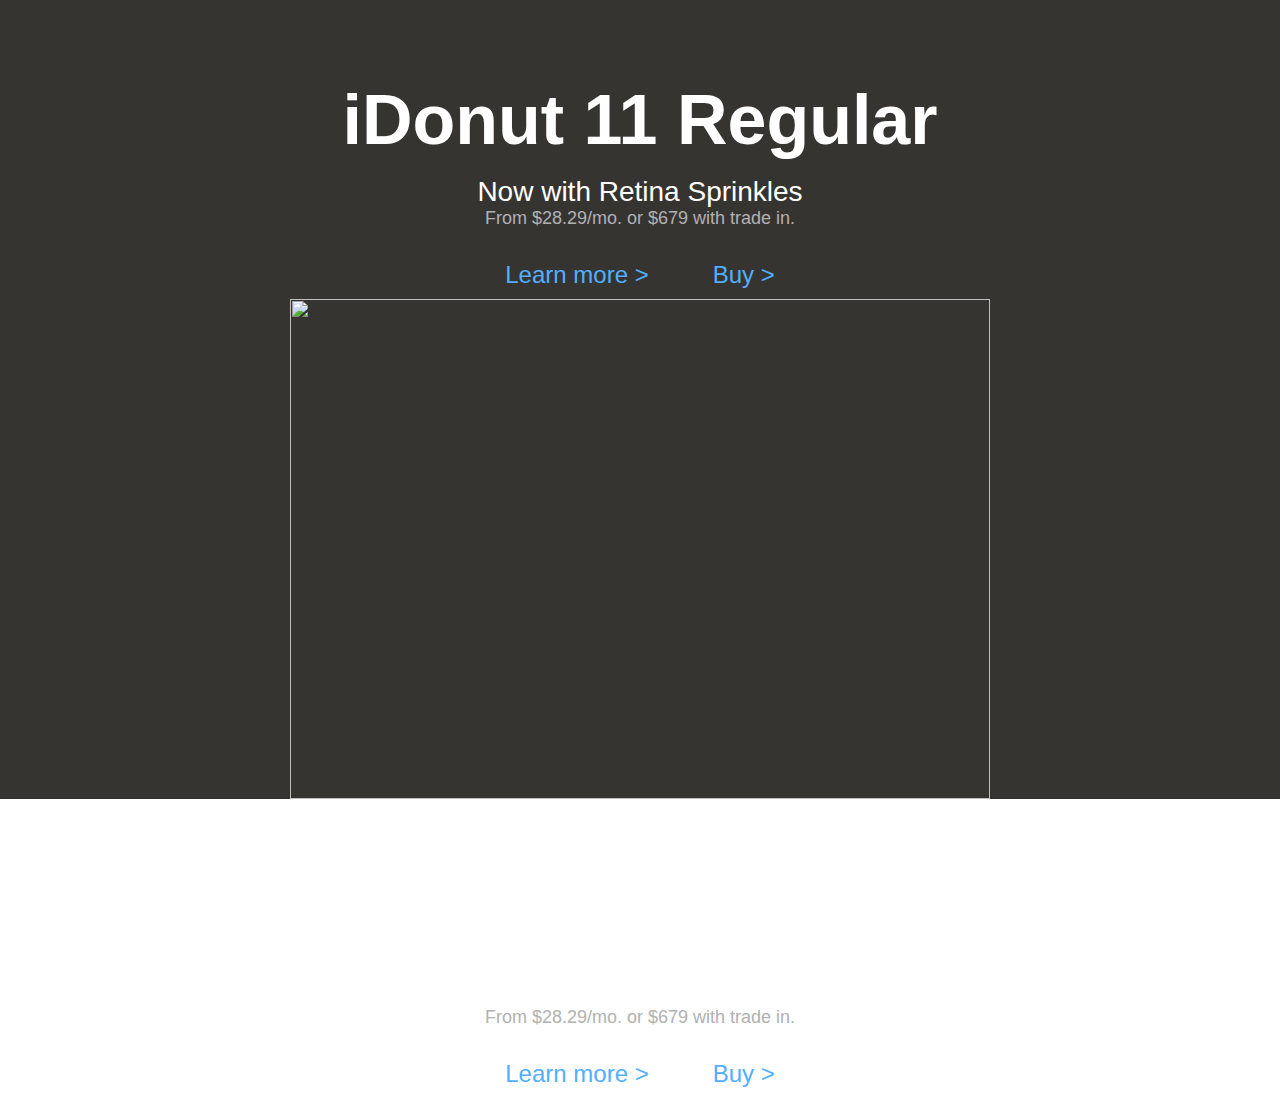
==== index.html @ 6d569595 "first commit" ====
<!DOCTYPE html>

<html>

  <head>
    <title>Kingpin Donuts Home</title>
    <link rel="stylesheet" type="text/css" href="assets/css/style.css">


  <head>

  <body>

    <!-- iDonut regular -->
    <div class = "brownProductSection">

        <h1 class = "whiteText"> iDonut 11 Regular </h1>
        <h2 class = "whiteText"> Now with Retina Sprinkles </h2>
        <h3 class = "greyText"> From $28.29/mo. or $679 with trade in. </h3>

        <div class = "productLinks">
            <a href = “FIXME”> Learn more > </a>
            <a href = “FIXME”> Buy > </a>
        </div>

        <img class = "regularDonutImage" src = "assets/img/regularDonutANIMATED.gif">

    </div>

    <div class = "yellowProductSection">

        <h1 class = "whiteText"> iDonut 11 Regular </h1>
        <h2 class = "whiteText"> Now with Retina Sprinkles </h2>
        <h3 class = "greyText"> From $28.29/mo. or $679 with trade in. </h3>

        <div class = "productLinks">
            <a href = “FIXME”> Learn more > </a>
            <a href = “FIXME”> Buy > </a>
        </div>


    </div>

  </body>


</html>
---- assets/css/style.css ----
html, body {
  margin: 0px;
}

.brownProductSection, .yellowProductSection {
  display: flex;
  flex-direction: column;
  align-items: center;
  justify-content: flex-start;

  position: relative;

}

.brownProductSection {
  background-color: #363431;
}

.yellowProductSection {
  background-color: ##E8D3B7;

}

.productLinks {

  display: flex;
  flex-direction: row;
  align-items: center;
  justify-content: space-around;
}

/* images */

.regularDonutImage {
  width: 700px;
  height: 500px;
  object-fit: cover;
  object-position: 100% 0%;
}

/* text */

h1, h2, h3, a{
  font-family: Arial;
  font-weight: normal;
  margin: 0px; /* reset all spacing */
}

h1 {
  font-size: 70px;
  font-weight: bold;
  margin-top: 80px;
  margin-bottom: 16px;
}
h2 {
  font-size: 28px;
}
h3 {
  font-size: 18px;
  color: #B1B1B1;
}
a {
  font-size: 24px;
  text-decoration: none;
  color: #52AFFF;

  margin-top: 32px;
  margin-left: 32px;
  margin-right: 32px;
  margin-bottom: 10px;
}

/* white text */
.whiteText {
  color: #FFFFFF;
}

.greyText {
  color: #B1B1B1;

}

.h1Light {
  font-size: 100px;
}
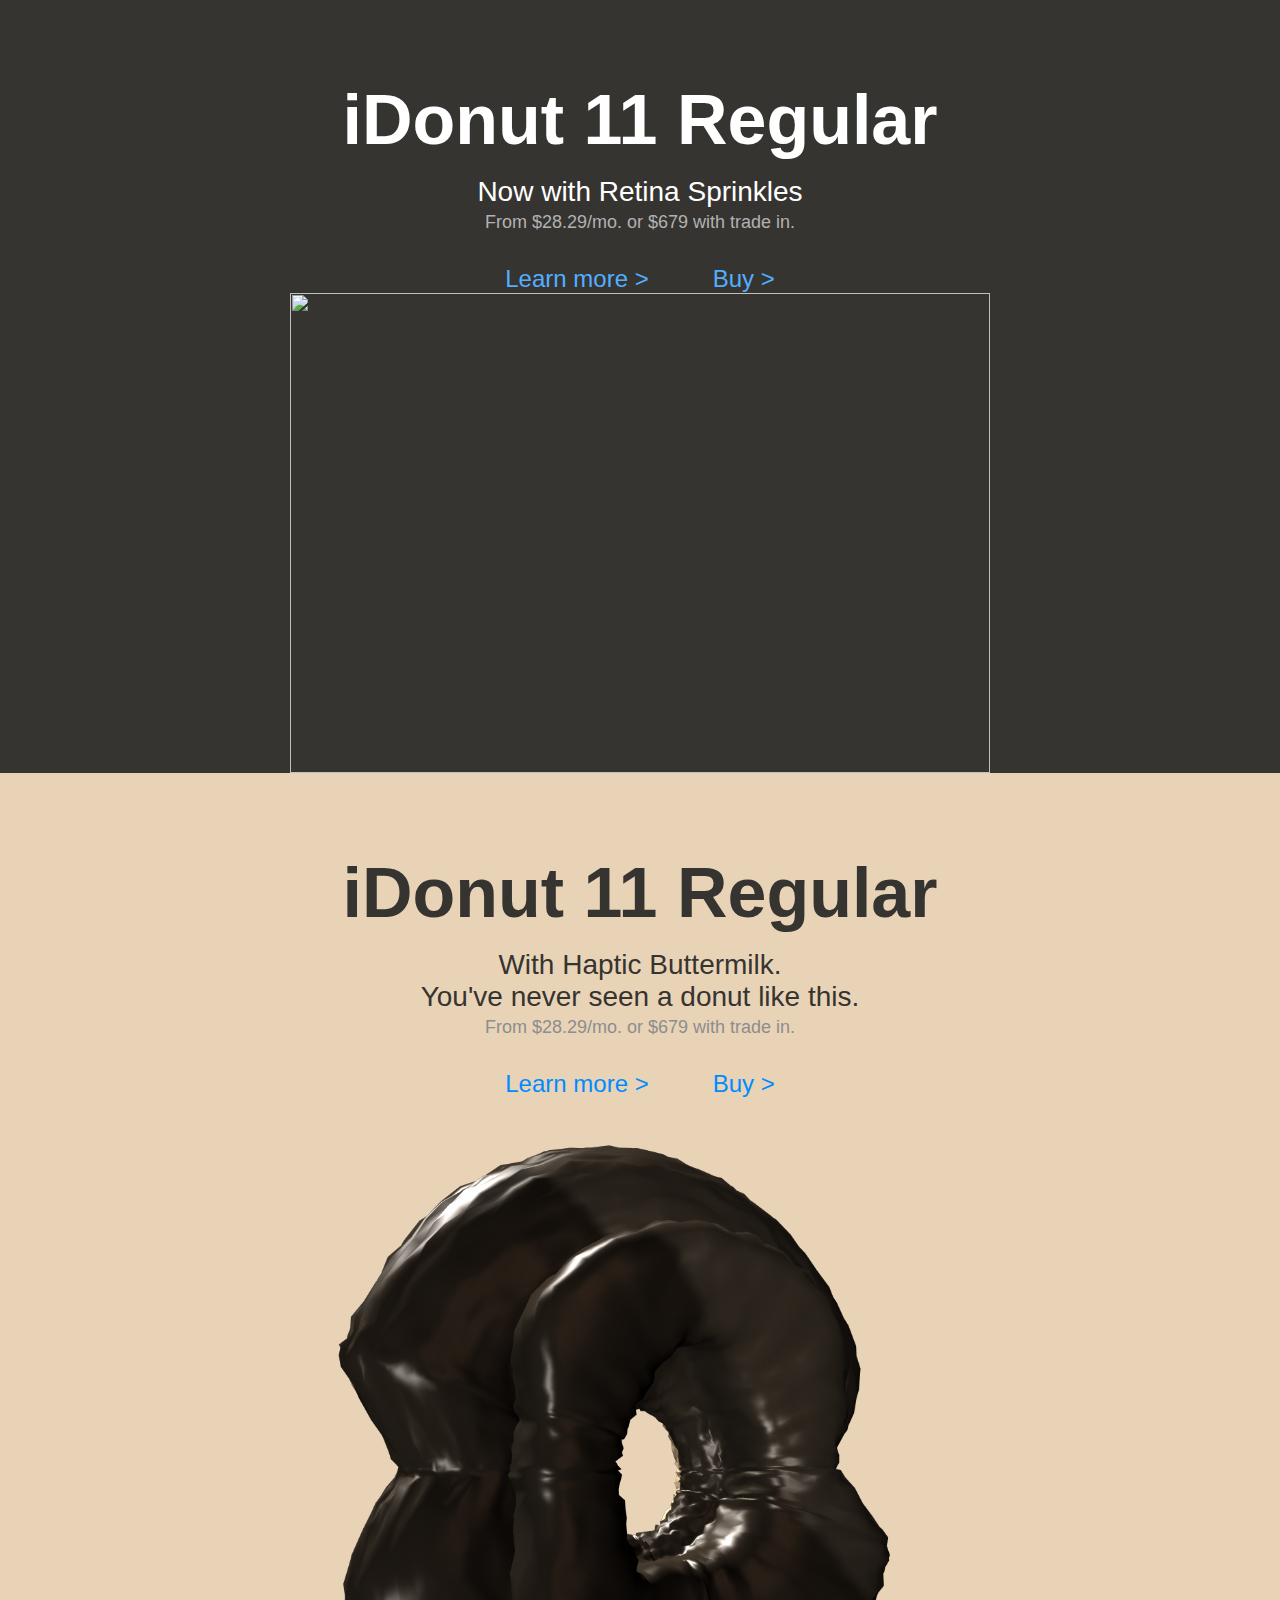
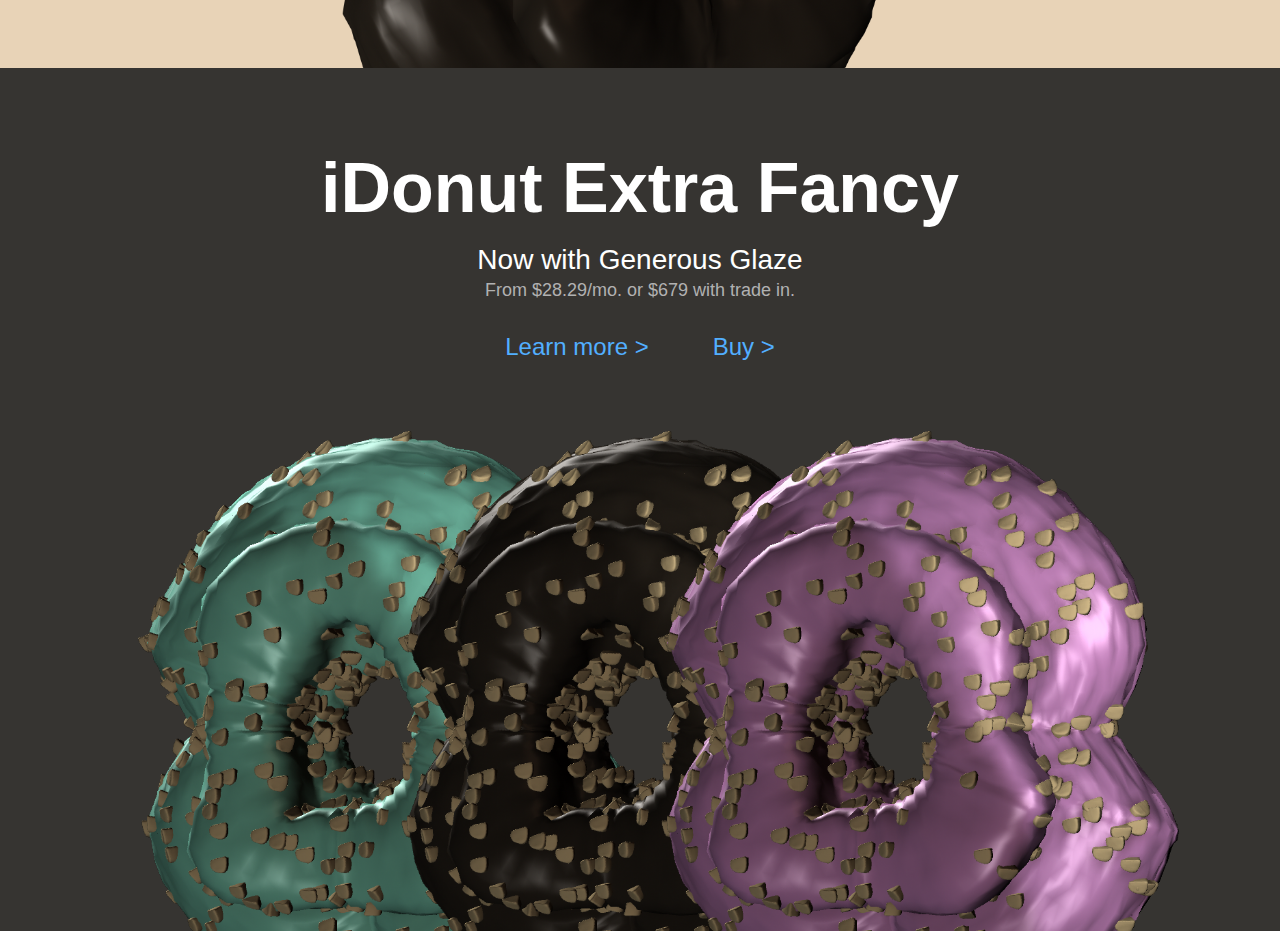
==== commit 1a338823: "home page product displays added" ====
--- a/index.html
+++ b/index.html
@@ -16,7 +16,7 @@
 
         <h1 class = "whiteText"> iDonut 11 Regular </h1>
         <h2 class = "whiteText"> Now with Retina Sprinkles </h2>
-        <h3 class = "greyText"> From $28.29/mo. or $679 with trade in. </h3>
+        <h3 class = "lightGreyText"> From $28.29/mo. or $679 with trade in. </h3>
 
         <div class = "productLinks">
             <a href = “FIXME”> Learn more > </a>
@@ -27,18 +27,41 @@
 
     </div>
 
+    <!-- iDonut Fancy -->
     <div class = "yellowProductSection">
 
-        <h1 class = "whiteText"> iDonut 11 Regular </h1>
-        <h2 class = "whiteText"> Now with Retina Sprinkles </h2>
-        <h3 class = "greyText"> From $28.29/mo. or $679 with trade in. </h3>
+        <h1 class = "darkText"> iDonut 11 Regular </h1>
+        <h2 class = "darkText"> With Haptic Buttermilk. <br> You've never seen a donut like this. </h2>
+        <h3 class = "darkGreyText"> From $28.29/mo. or $679 with trade in. </h3>
+
+        <div class = "productLinks">
+            <a class = "darkBlue" href = “FIXME”> Learn more > </a>
+            <a class = "darkBlue" href = “FIXME”> Buy > </a>
+        </div>
+
+        <img class = "fancyDonutImage" src = "assets/img/FancyDonutBrown.png">
+
+    </div>
+
+    <!-- iDonut Extra Fancy -->
+    <div class = "brownProductSection">
+
+        <h1 class = "whiteText"> iDonut Extra Fancy </h1>
+        <h2 class = "whiteText"> Now with Generous Glaze </h2>
+        <h3 class = "lightGreyText"> From $28.29/mo. or $679 with trade in. </h3>
 
         <div class = "productLinks">
             <a href = “FIXME”> Learn more > </a>
             <a href = “FIXME”> Buy > </a>
         </div>
 
+        <div class = "ExtraFancyDonutImages">
 
+            <img class = "extraFancyDonutImage" src = "assets/img/ExtraSpecialDonutPink2.png">
+            <img class = "extraFancyDonutImage" src = "assets/img/ExtraSpecialDonutBrown2.png">
+            <img class = "extraFancyDonutImage" src = "assets/img/ExtraSpecialDonutGreen2.png">
+
+        </div>
     </div>
 
   </body>
--- a/assets/css/style.css
+++ b/assets/css/style.css
@@ -17,7 +17,7 @@
 }
 
 .yellowProductSection {
-  background-color: ##E8D3B7;
+  background-color: #E8D3B7;
 
 }
 
@@ -29,15 +29,42 @@
   justify-content: space-around;
 }
 
+.ExtraFancyDonutImages {
+  display: flex;
+  flex-direction: row-reverse;
+  align-items: center;
+  justify-content:center;
+}
+
 /* images */
 
 .regularDonutImage {
   width: 700px;
-  height: 500px;
+  height: 480px;
   object-fit: cover;
   object-position: 100% 0%;
 }
 
+.fancyDonutImage {
+  width: 700px;
+  height: 550px;
+  object-fit: cover;
+  object-position: 100% 0%;
+
+  margin-top: 20px;
+}
+
+.extraFancyDonutImage {
+  width: 700px;
+  height: 550px;
+  object-fit: cover;
+  object-position: 100% 0%;
+
+  margin-top: 20px;
+  margin-right: -220px;
+  margin-left: -220px;
+
+}
 /* text */
 
 h1, h2, h3, a{
@@ -54,10 +81,12 @@
 }
 h2 {
   font-size: 28px;
+  text-align: center;
 }
 h3 {
   font-size: 18px;
   color: #B1B1B1;
+  margin-top: 4px;
 }
 a {
   font-size: 24px;
@@ -67,17 +96,28 @@
   margin-top: 32px;
   margin-left: 32px;
   margin-right: 32px;
-  margin-bottom: 10px;
+  margin-bottom: 0px;
 }
 
-/* white text */
 .whiteText {
   color: #FFFFFF;
 }
 
-.greyText {
+.darkText {
+  color: #363431;
+}
+
+.lightGreyText {
   color: #B1B1B1;
 
+}
+
+.darkBlue {
+  color: #008BFF;
+}
+
+.darkGreyText{
+  color: #8D8D8D;
 }
 
 .h1Light {
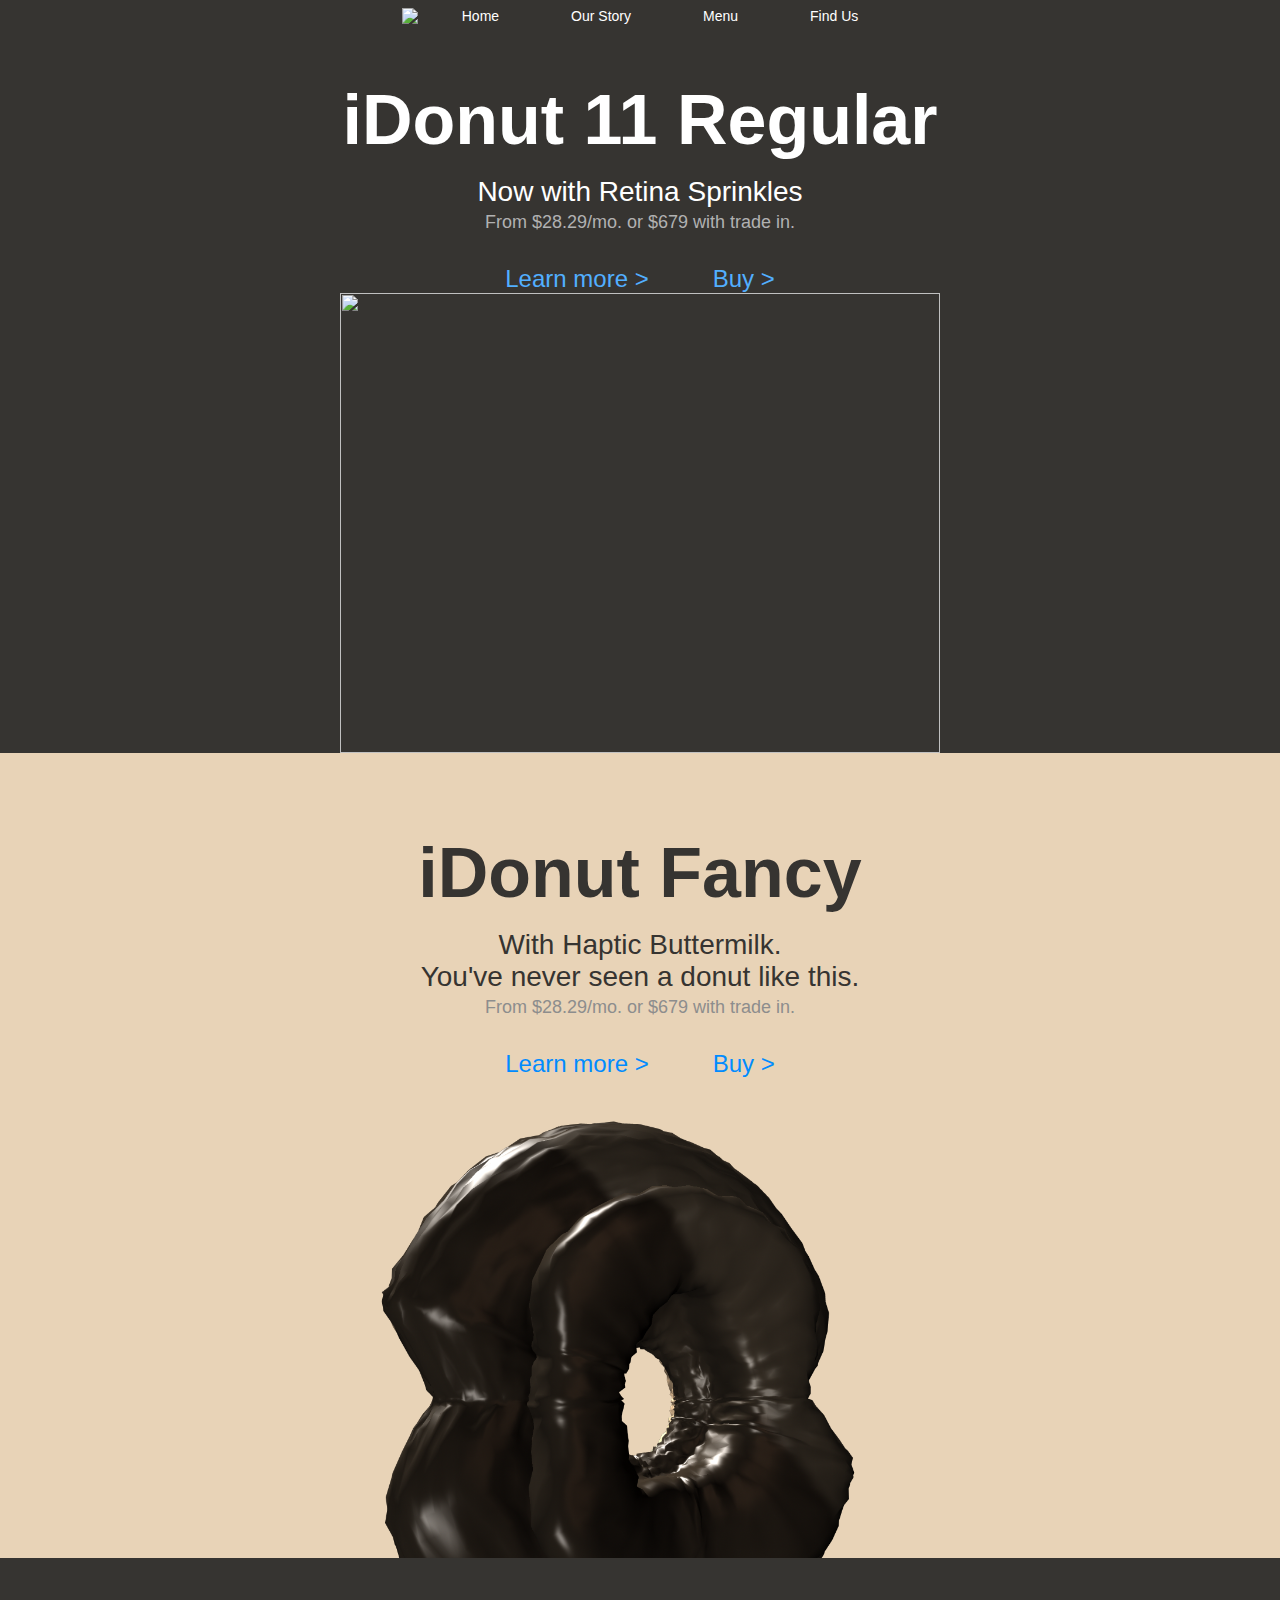
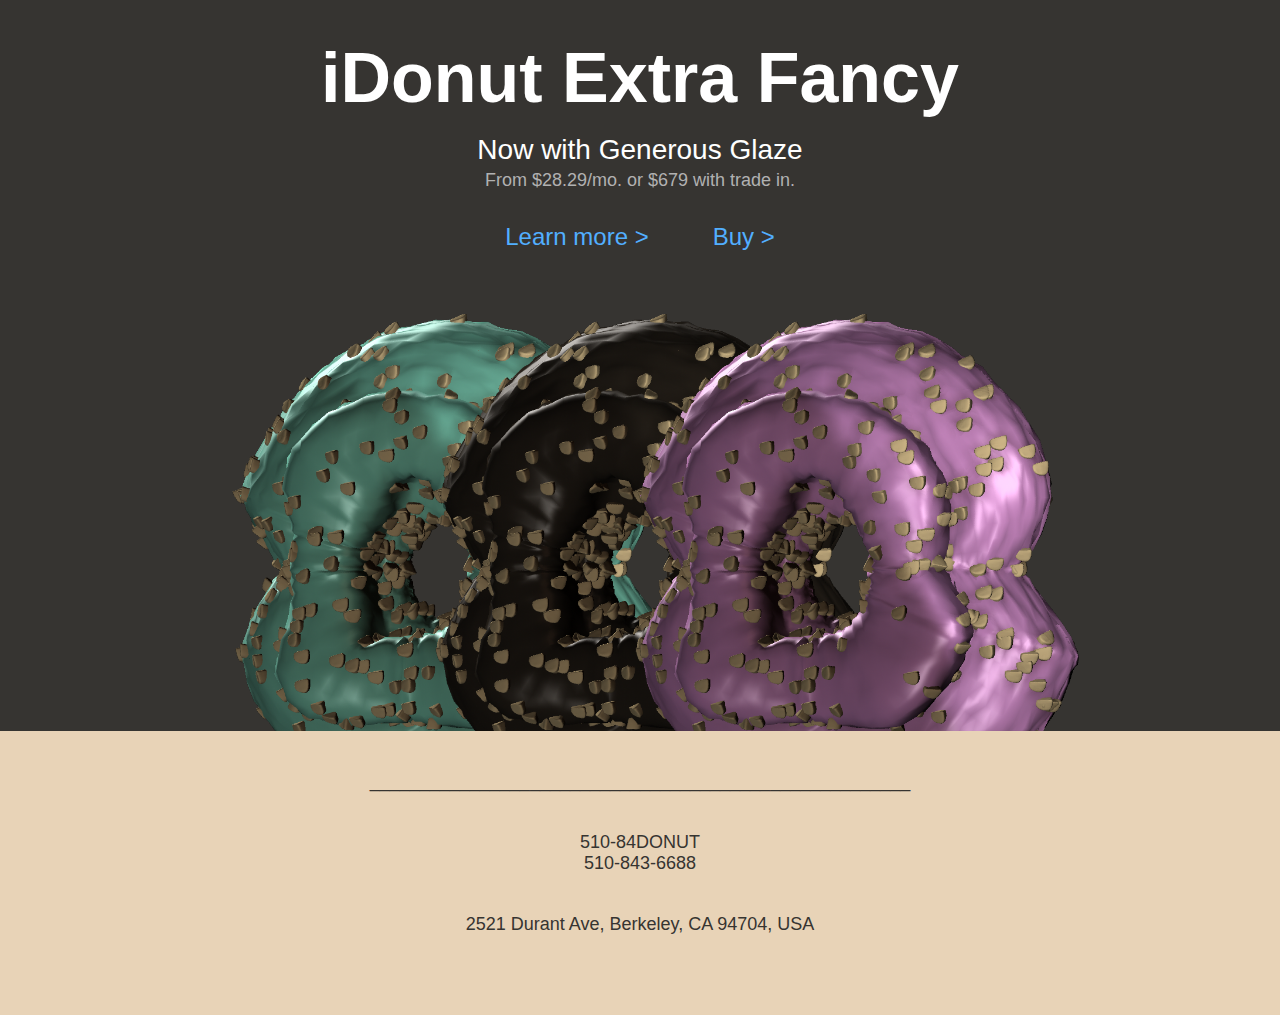
==== commit 88e479b6: "added menu bar" ====
--- a/index.html
+++ b/index.html
@@ -10,6 +10,19 @@
   <head>
 
   <body>
+
+    <nav>
+
+      <img class = "logo" src = "assets/img/Logo.png">
+      <a class = "navText" href = “FIXME”> Home </a>
+      <a class = "navText" href = “FIXME”> Our Story </a>
+      <a class = "navText" href = “FIXME”> Menu </a>
+      <a class = "navText" href = “FIXME”> Find Us </a>
+
+
+
+
+    </nav>
 
     <!-- iDonut regular -->
     <div class = "brownProductSection">
@@ -30,7 +43,7 @@
     <!-- iDonut Fancy -->
     <div class = "yellowProductSection">
 
-        <h1 class = "darkText"> iDonut 11 Regular </h1>
+        <h1 class = "darkText"> iDonut Fancy </h1>
         <h2 class = "darkText"> With Haptic Buttermilk. <br> You've never seen a donut like this. </h2>
         <h3 class = "darkGreyText"> From $28.29/mo. or $679 with trade in. </h3>
 
@@ -62,6 +75,29 @@
             <img class = "extraFancyDonutImage" src = "assets/img/ExtraSpecialDonutGreen2.png">
 
         </div>
+
+    </div>
+
+    <!-- Contact Info -->
+    <div class = "yellowProductSection">
+
+        <div class = "lineSpace"> </div>
+
+        <h4> ______________________________________________________ </h4>
+
+        <div class = "lineSpace"> </div>
+
+        <h4> 510-84DONUT </h4>
+        <h4> 510-843-6688 </h4>
+
+        <div class = "lineSpace"> </div>
+
+        <h4> 2521 Durant Ave, Berkeley, CA 94704, USA </h4>
+
+        <div class = "lineSpace"> </div>
+        <div class = "lineSpace"> </div>
+
+
     </div>
 
   </body>
--- a/assets/css/style.css
+++ b/assets/css/style.css
@@ -1,5 +1,19 @@
 html, body {
   margin: 0px;
+}
+
+nav {
+  background-color: #363431;
+  width: 100%;
+
+  position: fixed;
+
+  display: flex;
+  flex-direction: row;
+  align-items: center;
+  justify-content: center;
+
+  padding: 8px;
 }
 
 .brownProductSection, .yellowProductSection {
@@ -7,8 +21,6 @@
   flex-direction: column;
   align-items: center;
   justify-content: flex-start;
-
-  position: relative;
 
 }
 
@@ -38,16 +50,20 @@
 
 /* images */
 
+.logo {
+  width: 24px;
+}
+
 .regularDonutImage {
-  width: 700px;
-  height: 480px;
+  width: 600px;
+  height: 460px;
   object-fit: cover;
   object-position: 100% 0%;
 }
 
 .fancyDonutImage {
-  width: 700px;
-  height: 550px;
+  width: 600px;
+  height: 460px;
   object-fit: cover;
   object-position: 100% 0%;
 
@@ -55,19 +71,25 @@
 }
 
 .extraFancyDonutImage {
-  width: 700px;
-  height: 550px;
+  width: 600px;
+  height: 460px;
   object-fit: cover;
   object-position: 100% 0%;
 
   margin-top: 20px;
-  margin-right: -220px;
-  margin-left: -220px;
+  margin-right: -200px;
+  margin-left: -200px;
 
 }
+
+.lineSpace {
+  height: 40px;
+
+}
+
 /* text */
 
-h1, h2, h3, a{
+h1, h2, h3, h4, a{
   font-family: Arial;
   font-weight: normal;
   margin: 0px; /* reset all spacing */
@@ -88,6 +110,10 @@
   color: #B1B1B1;
   margin-top: 4px;
 }
+h4 {
+  color: #363431;
+  font-size: 18px;
+}
 a {
   font-size: 24px;
   text-decoration: none;
@@ -97,6 +123,14 @@
   margin-left: 32px;
   margin-right: 32px;
   margin-bottom: 0px;
+}
+
+.navText {
+  color: #FFFFFF;
+  font-size: 14px;
+  margin: 0px;
+  margin-left: 36px;
+  margin-right: 36px;
 }
 
 .whiteText {
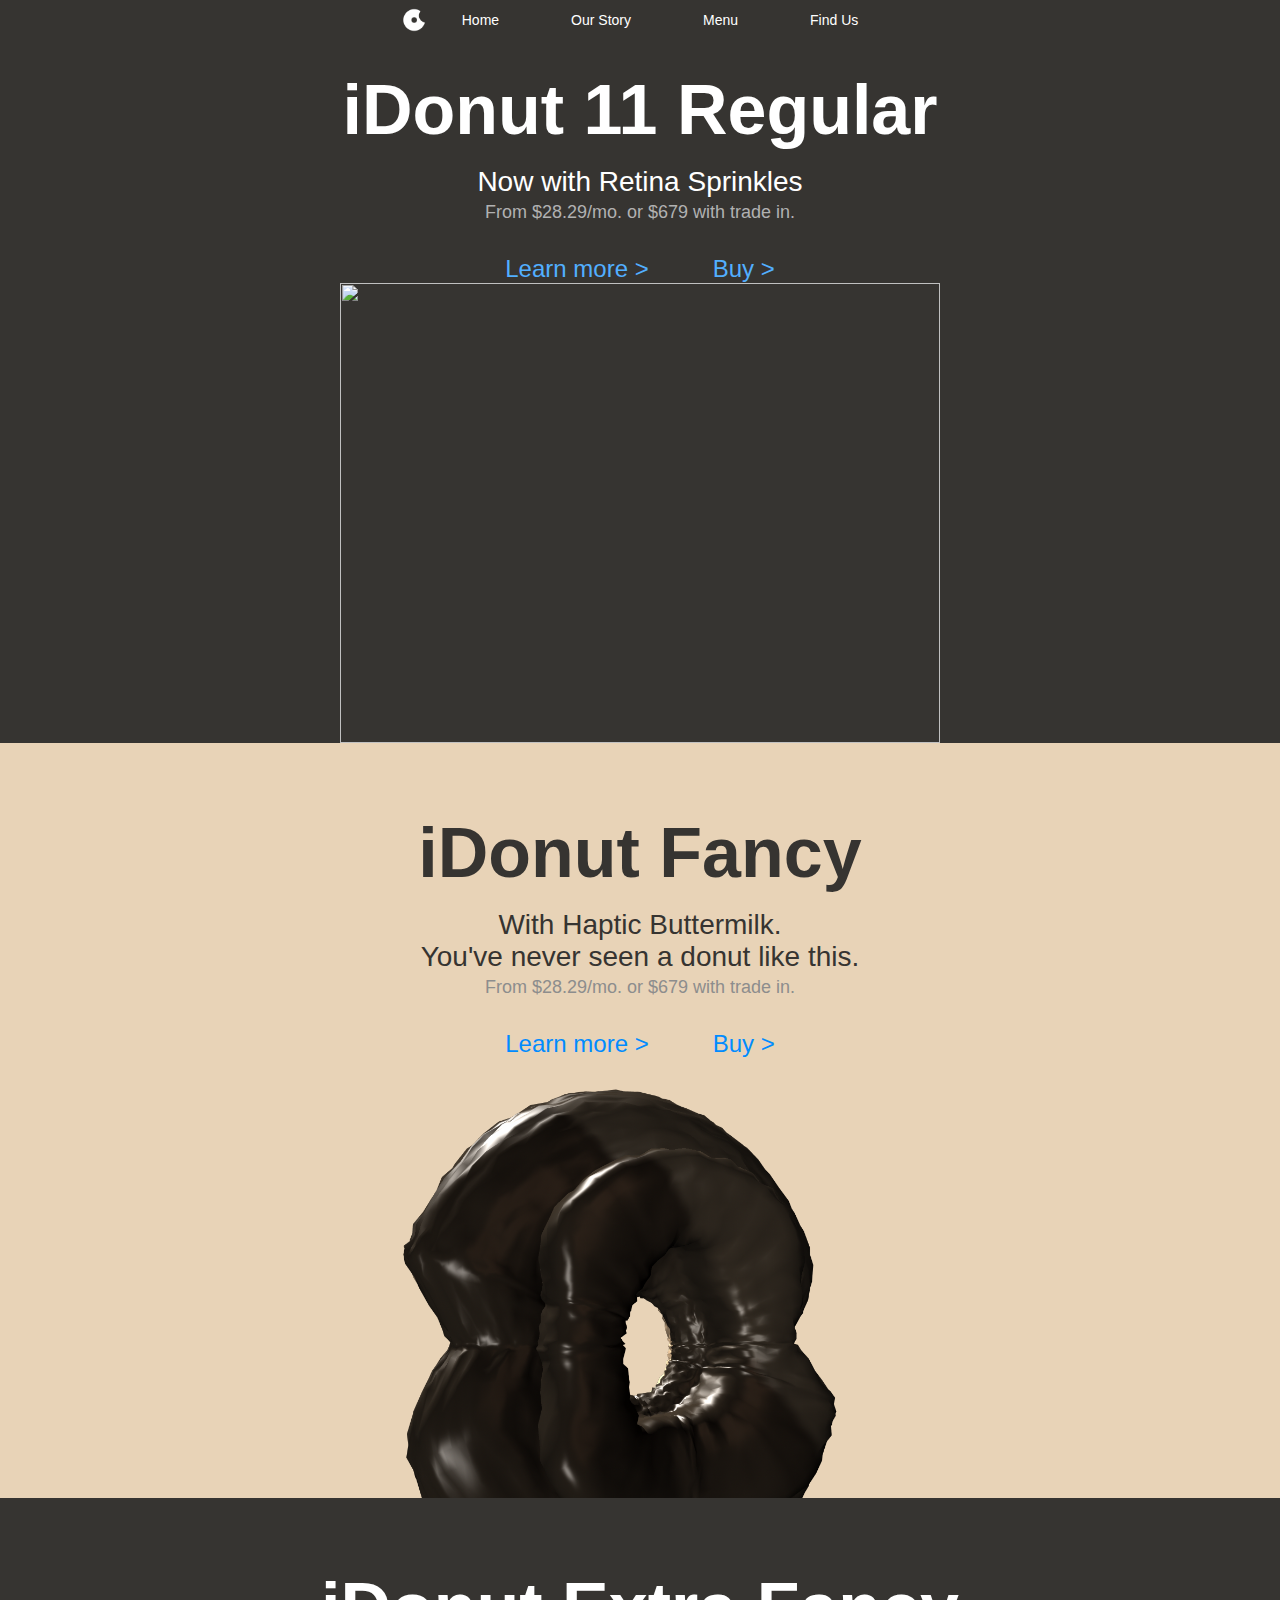
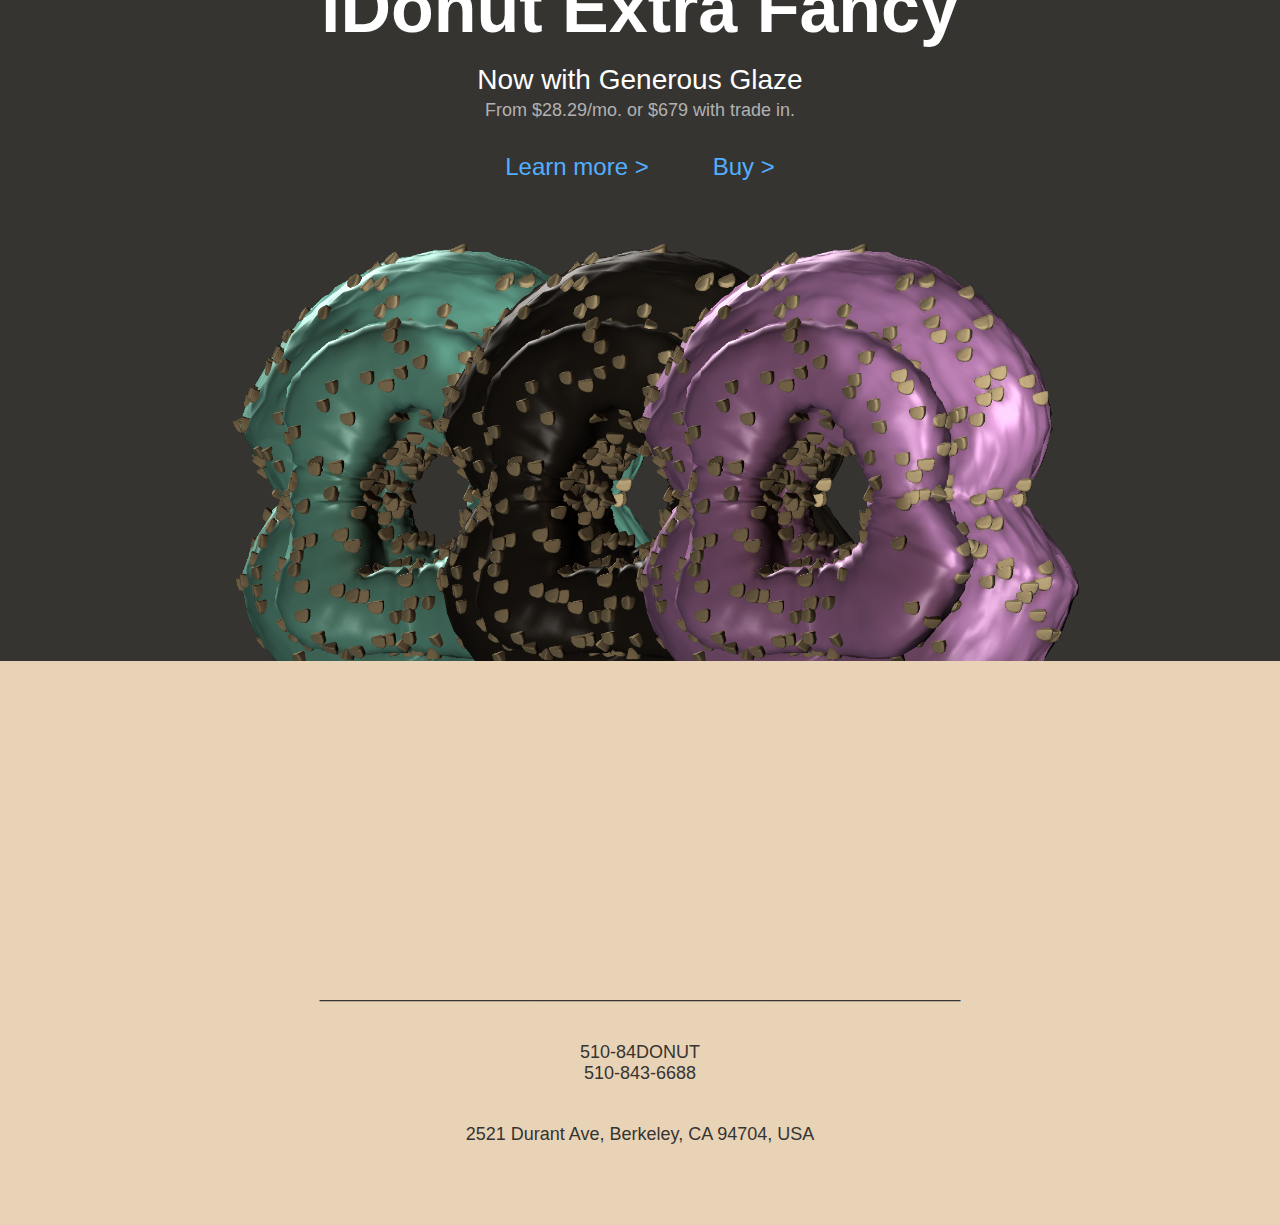
==== commit 712fd975: "about page done" ====
--- a/index.html
+++ b/index.html
@@ -14,13 +14,10 @@
     <nav>
 
       <img class = "logo" src = "assets/img/Logo.png">
-      <a class = "navText" href = “FIXME”> Home </a>
-      <a class = "navText" href = “FIXME”> Our Story </a>
+      <a class = "navText" href = index.html> Home </a>
+      <a class = "navText" href = OurStory.html> Our Story </a>
       <a class = "navText" href = “FIXME”> Menu </a>
       <a class = "navText" href = “FIXME”> Find Us </a>
-
-
-
 
     </nav>
 
@@ -81,9 +78,17 @@
     <!-- Contact Info -->
     <div class = "yellowProductSection">
 
+
+        <div class = "lineSpace"> </div>
+        <div class = "lineSpace"> </div>
+        <div class = "lineSpace"> </div>
+        <div class = "lineSpace"> </div>
+        <div class = "lineSpace"> </div>
+        <div class = "lineSpace"> </div>
+        <div class = "lineSpace"> </div>
         <div class = "lineSpace"> </div>
 
-        <h4> ______________________________________________________ </h4>
+        <h4> ________________________________________________________________ </h4>
 
         <div class = "lineSpace"> </div>
 
--- a/assets/css/style.css
+++ b/assets/css/style.css
@@ -1,5 +1,6 @@
 html, body {
   margin: 0px;
+  background-color: #363431;
 }
 
 nav {
@@ -62,12 +63,12 @@
 }
 
 .fancyDonutImage {
-  width: 600px;
-  height: 460px;
+  width: 550px;
+  height: 430px;
   object-fit: cover;
   object-position: 100% 0%;
 
-  margin-top: 20px;
+  margin-top: 10px;
 }
 
 .extraFancyDonutImage {
@@ -82,10 +83,49 @@
 
 }
 
+.OurStoryImage {
+  width: 500px;
+}
+
 .lineSpace {
   height: 40px;
 
 }
+
+.OurStoryPage {
+  display: flex;
+  flex-direction: column;
+  align-items: center;
+  justify-content:center;
+
+  background-color: #E8D3B7;
+}
+
+.OurStoryPicAndText {
+  display: flex;
+  flex-direction: row;
+  align-items: flex-end;
+  justify-content: center;
+
+  margin-left: 200px;
+  margin-right: 200px;
+}
+
+.textCol {
+  display: flex;
+  flex-direction: column;
+  align-items: flex-start;
+  justify-content: flex-start;
+
+  width: 33%;
+
+  margin-bottom: 50px;
+}
+
+.textCol h1, .textCol h3 {
+  text-align: left;
+}
+
 
 /* text */
 
@@ -93,12 +133,13 @@
   font-family: Arial;
   font-weight: normal;
   margin: 0px; /* reset all spacing */
+  text-align: center;
 }
 
 h1 {
   font-size: 70px;
   font-weight: bold;
-  margin-top: 80px;
+  margin-top: 70px;
   margin-bottom: 16px;
 }
 h2 {
@@ -141,6 +182,10 @@
   color: #363431;
 }
 
+.mediumText {
+  color: #5C5854
+}
+
 .lightGreyText {
   color: #B1B1B1;
 
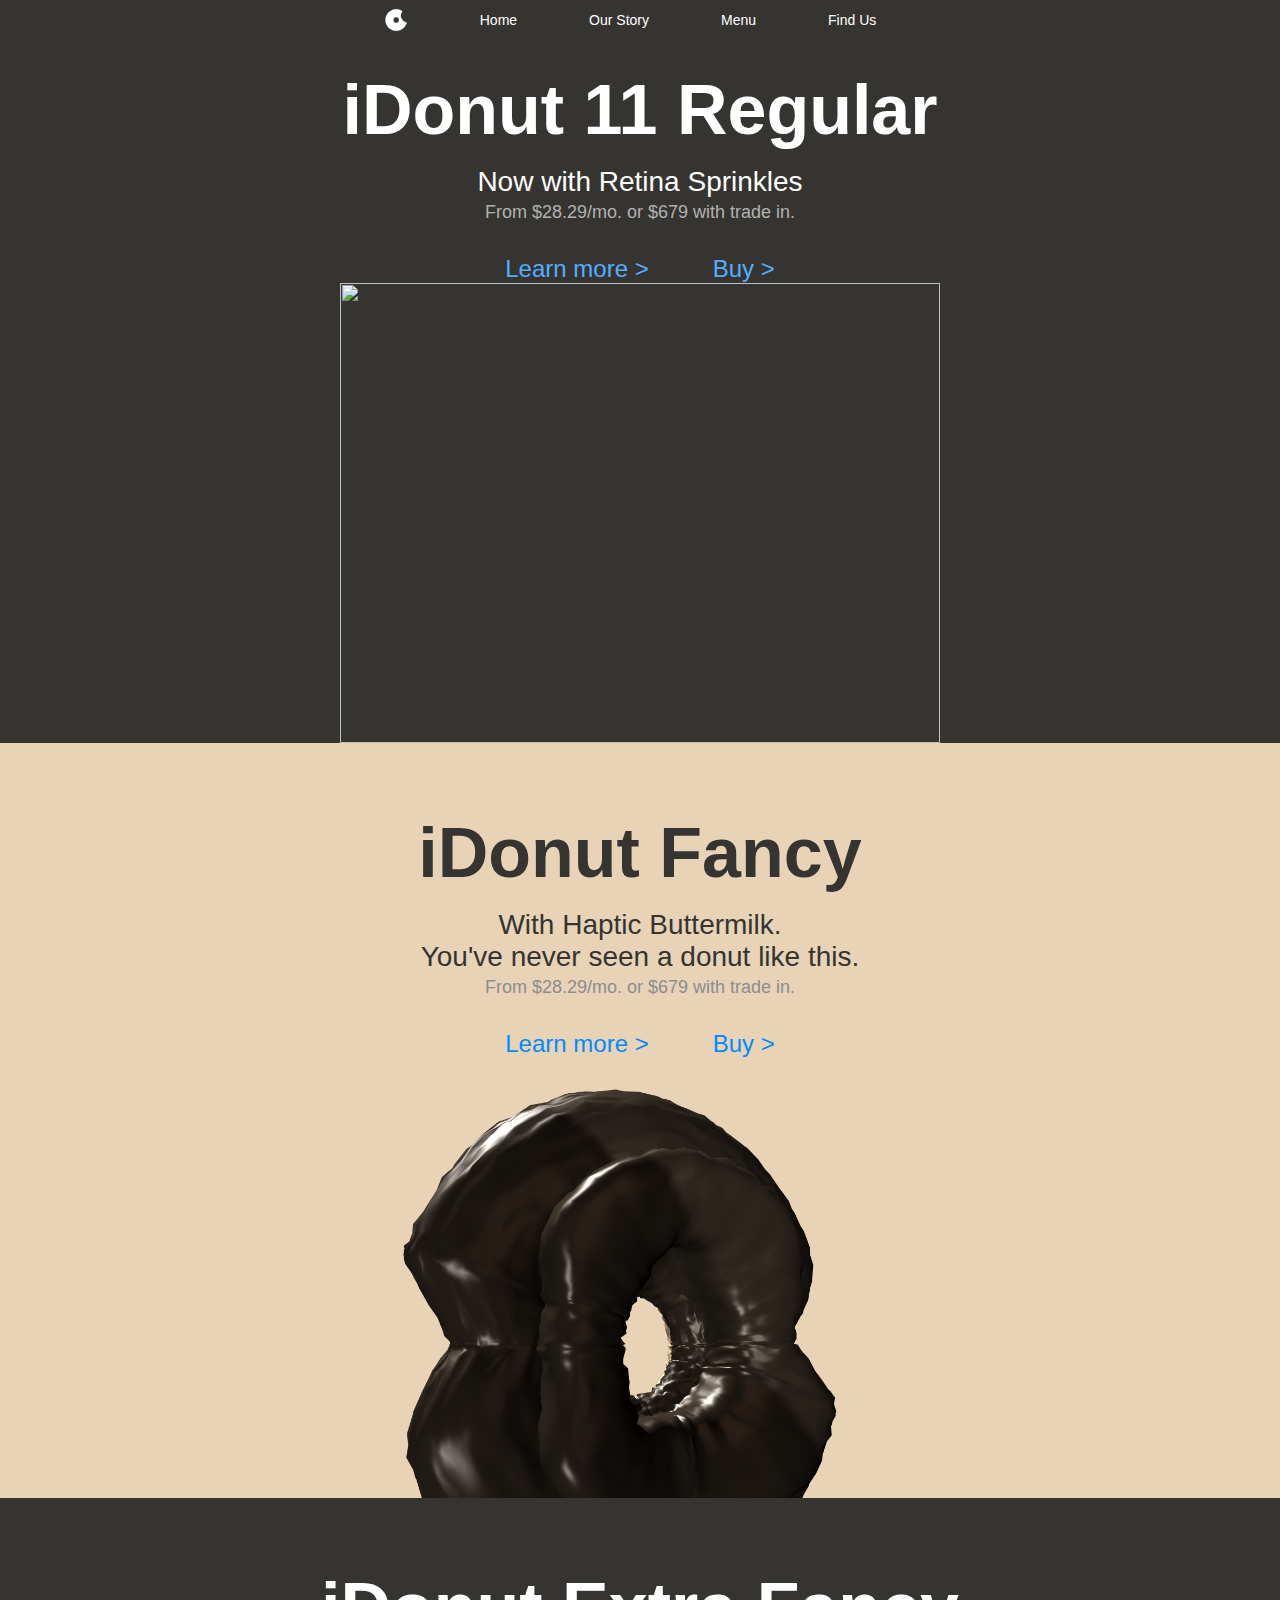
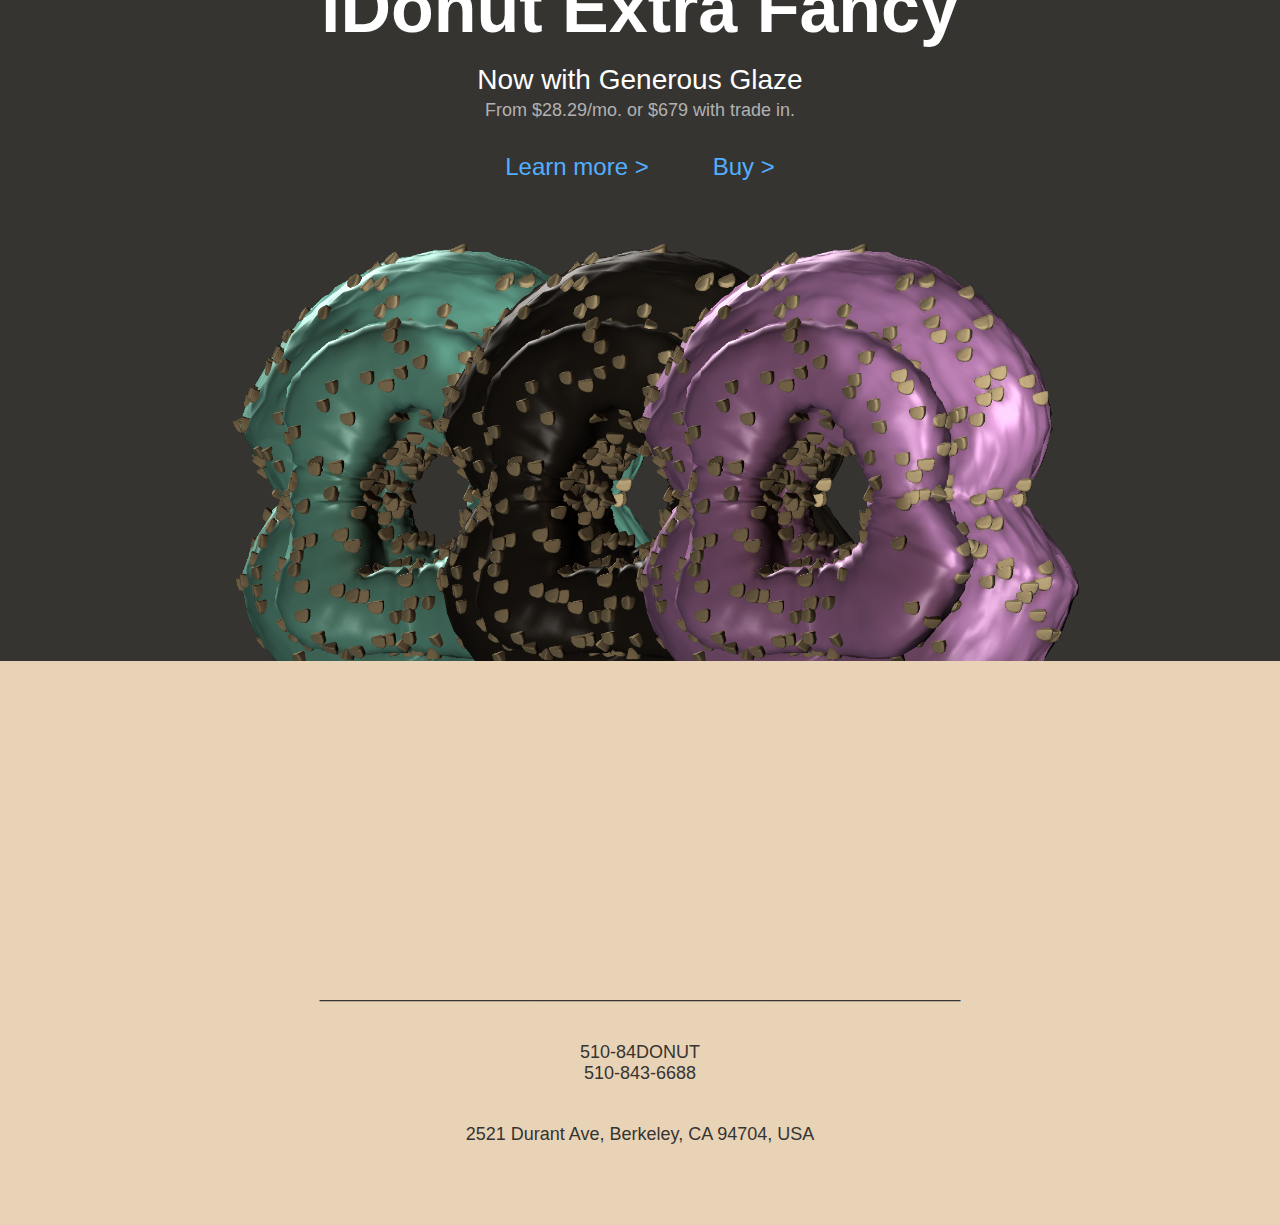
==== commit 99c296d7: "sean changes" ====
--- a/index.html
+++ b/index.html
@@ -16,8 +16,8 @@
       <img class = "logo" src = "assets/img/Logo.png">
       <a class = "navText" href = index.html> Home </a>
       <a class = "navText" href = OurStory.html> Our Story </a>
-      <a class = "navText" href = “FIXME”> Menu </a>
-      <a class = "navText" href = “FIXME”> Find Us </a>
+      <a class = "navText" href = menu.html> Menu </a>
+      <a class = "navText" href = contact.html> Find Us </a>
 
     </nav>
 
--- a/assets/css/style.css
+++ b/assets/css/style.css
@@ -53,6 +53,7 @@
 
 .logo {
   width: 24px;
+  margin-right: 36px;
 }
 
 .regularDonutImage {
@@ -87,11 +88,20 @@
   width: 500px;
 }
 
+.mapIMG {
+  width: 300px;
+}
+
 .lineSpace {
   height: 40px;
 
 }
 
+.minilineSpace {
+  height: 20px;
+
+}
+
 .OurStoryPage {
   display: flex;
   flex-direction: column;
@@ -100,6 +110,7 @@
 
   background-color: #E8D3B7;
 }
+
 
 .OurStoryPicAndText {
   display: flex;
@@ -109,6 +120,16 @@
 
   margin-left: 200px;
   margin-right: 200px;
+}
+
+.ContactForm {
+  display: flex;
+  flex-direction: row;
+  align-items: flex-end;
+  justify-content: center;
+
+  margin-top: : 200px;
+  margin-bottom: : 200px;
 }
 
 .textCol {
@@ -117,7 +138,7 @@
   align-items: flex-start;
   justify-content: flex-start;
 
-  width: 33%;
+  width: 30%;
 
   margin-bottom: 50px;
 }
@@ -129,7 +150,7 @@
 
 /* text */
 
-h1, h2, h3, h4, a{
+h1, h2, h3, h4, a, label{
   font-family: Arial;
   font-weight: normal;
   margin: 0px; /* reset all spacing */
@@ -164,6 +185,22 @@
   margin-left: 32px;
   margin-right: 32px;
   margin-bottom: 0px;
+}
+
+label {
+  font-size: 18px;
+}
+
+.form input {
+  margin-bottom: 30px;
+  border-radius: 7px;
+  width : 200px;
+  height: 20px;
+}
+
+#mess {
+  height: 400px;
+  width: 300px;
 }
 
 .navText {
@@ -183,7 +220,8 @@
 }
 
 .mediumText {
-  color: #5C5854
+  color: #5C5854;
+  font-size: 20px;
 }
 
 .lightGreyText {
